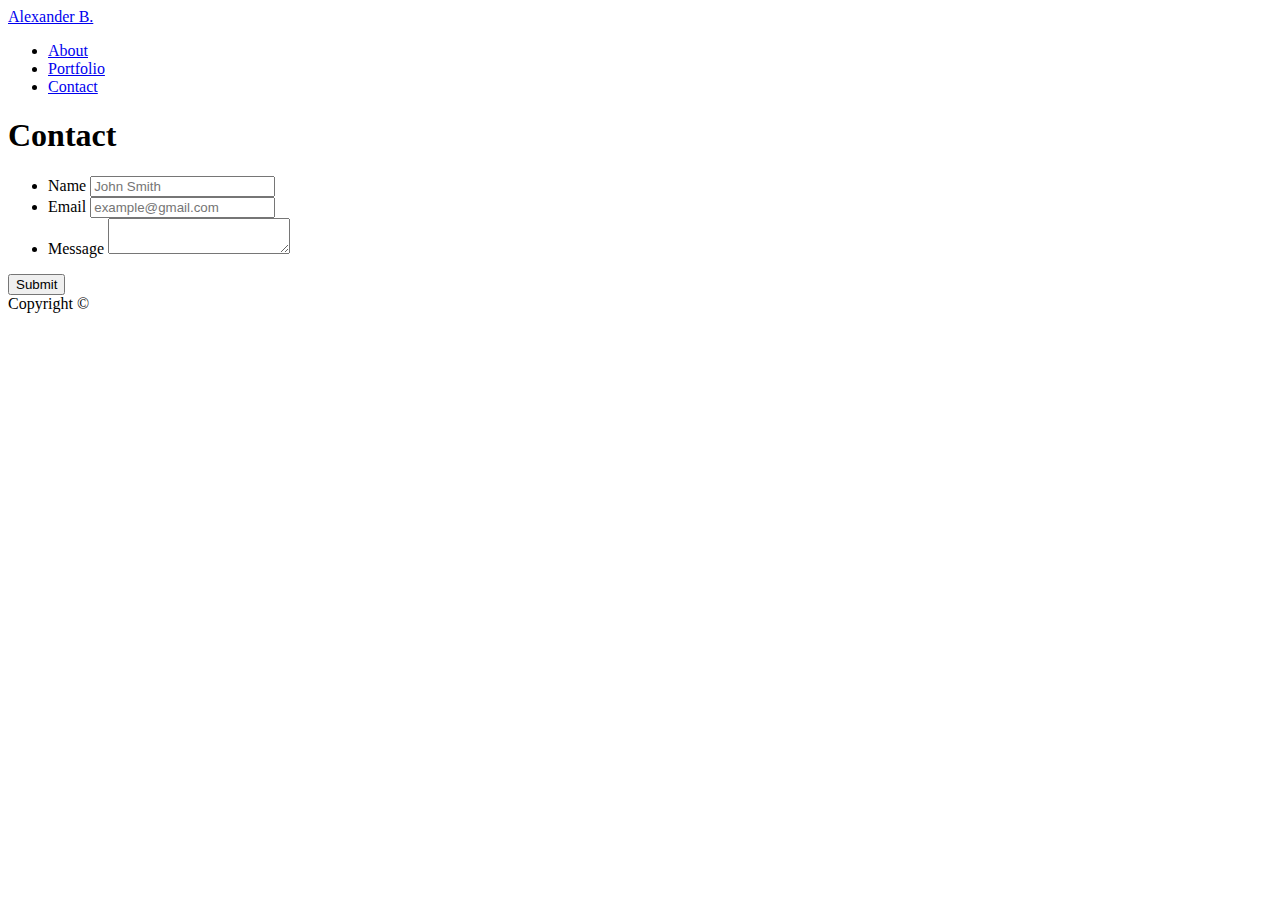
==== contact.html @ 49927aec "Updates." ====
<!doctype html>
<html lang="en-us">

<head>
  <meta charset="UTF-8">
  <title>Contact | Your Name</title>
  <link rel="stylesheet" href="https://stackpath.bootstrapcdn.com/bootstrap/4.1.3/css/bootstrap.min.css" integrity="sha384-MCw98/SFnGE8fJT3GXwEOngsV7Zt27NXFoaoApmYm81iuXoPkFOJwJ8ERdknLPMO" crossorigin="anonymous">
  <link rel="stylesheet" type="text/css" href="assets/css/style.css">
  <meta name="viewport" content="width=device-width, initial-scale=1, shrink-to-fit=no">
</head>

<body>

  <header id="masthead">
    <div class="container">
      <a href="index.html" id="logo">Alexander B.</a>
      <nav>
      <ul class="nav nav-tabs">
        <li class="nav-item">
          <a class="nav-link active" href="index.html">About</a>
        </li>
        <li class="nav-item">
          <a class="nav-link" href="portfolio.html">Portfolio</a>
        </li>
        <li class="nav-item">
          <a class="nav-link" href="contact.html">Contact</a>
        </li>
      </ul>
      </nav>
    </div>
  </header>

  <div id="main-container" class="container">
    <section class="main-section">
      <h1>Contact</h1>

      <form id="contact-form">
        <ul>
          <li>
            <label for="name">Name</label>
            <input type="text" id="name" name="name" placeholder="John Smith" required="required">
          </li>
          <li>
            <label for="email">Email</label>
            <input type="email" id="email" name="email" placeholder="example@gmail.com" required="required">
          </li>
          <li>
            <label for="message">Message</label>
            <textarea id="message" name="message" required="required"></textarea>
          </li>
        </ul>
        <input type="submit">
      </form>

    </section>

  </div>

  <footer>
    <div class="container">
      Copyright &copy; 
    </div>
  </footer>
</body>

</html>
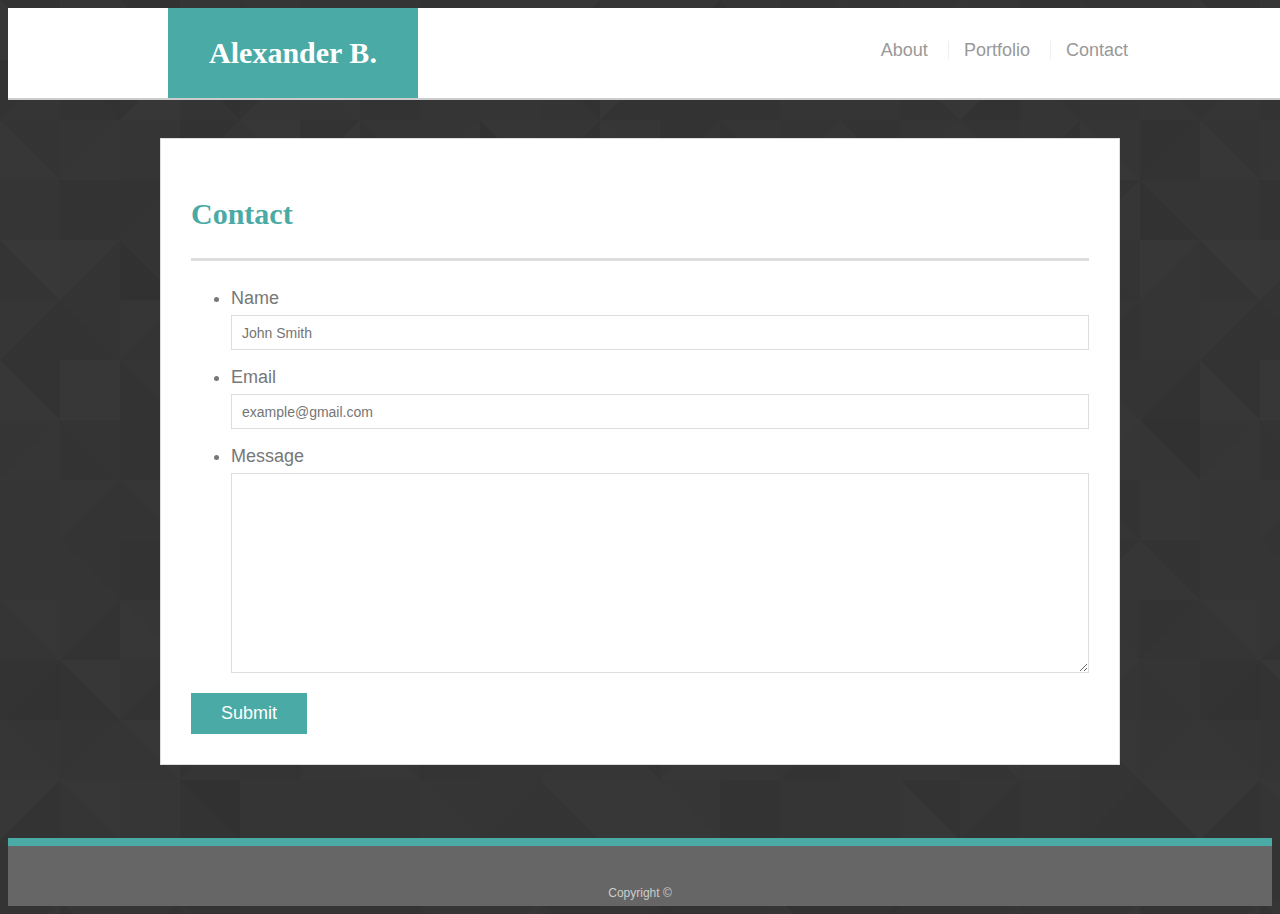
==== commit c5957a66: "Updated." ====
--- a/contact.html
+++ b/contact.html
@@ -4,9 +4,7 @@
 <head>
   <meta charset="UTF-8">
   <title>Contact | Your Name</title>
-  <link rel="stylesheet" href="https://stackpath.bootstrapcdn.com/bootstrap/4.1.3/css/bootstrap.min.css" integrity="sha384-MCw98/SFnGE8fJT3GXwEOngsV7Zt27NXFoaoApmYm81iuXoPkFOJwJ8ERdknLPMO" crossorigin="anonymous">
   <link rel="stylesheet" type="text/css" href="assets/css/style.css">
-  <meta name="viewport" content="width=device-width, initial-scale=1, shrink-to-fit=no">
 </head>
 
 <body>
@@ -15,17 +13,9 @@
     <div class="container">
       <a href="index.html" id="logo">Alexander B.</a>
       <nav>
-      <ul class="nav nav-tabs">
-        <li class="nav-item">
-          <a class="nav-link active" href="index.html">About</a>
-        </li>
-        <li class="nav-item">
-          <a class="nav-link" href="portfolio.html">Portfolio</a>
-        </li>
-        <li class="nav-item">
-          <a class="nav-link" href="contact.html">Contact</a>
-        </li>
-      </ul>
+        <a href="index.html">About</a>
+        <a href="portfolio.html">Portfolio</a>
+        <a href="contact.html">Contact</a>
       </nav>
     </div>
   </header>
@@ -53,7 +43,6 @@
       </form>
 
     </section>
-
   </div>
 
   <footer>
@@ -63,4 +52,4 @@
   </footer>
 </body>
 
-</html>+</html>
--- a/assets/css/style.css
+++ b/assets/css/style.css
@@ -0,0 +1,217 @@
+body {
+    font-family: Arial, "Helvetica Neue", Helvetica, sans-serif;
+    font-size: 18px;
+    line-height: 34px;
+    color: #777777;
+    background: url("../images/footer_lodyas.png");
+  }
+  
+  * {
+    box-sizing: border-box;
+  }
+  
+  /* general */
+  
+  .container {
+    width: 100%;
+    max-width: 960px;
+    margin: 0 auto;
+    clear: both;
+  }
+  
+  h1,
+  h2,
+  h3,
+  p {
+    margin-bottom: 20px;
+  }
+  
+  p:last-child {
+    margin-bottom: 0;
+  }
+  
+  h1,
+  h2,
+  h3 {
+    font-family: Georgia, Times, "Times New Roman", serif;
+    font-weight: 700;
+    color: #4aaaa5;
+  }
+  
+  h1 {
+    padding-bottom: 20px;
+    font-size: 30px;
+    line-height: 49px;
+    border-bottom: 3px solid #dddddd;
+  }
+  
+  h2,
+  h3 {
+    font-size: 22px;
+  }
+  
+  /* header */
+  
+  #masthead {
+    position: fixed;
+    z-index: 99;
+    width: 100%;
+    margin: 0 0 30px;
+    overflow: auto;
+    color: #ffffff;
+    background: #ffffff;
+    border-bottom: 2px solid #cccccc;
+  }
+  
+  #logo {
+    float: left;
+    width: 250px;
+    height: 90px;
+    font-family: Georgia, Times, "Times New Roman", serif;
+    font-size: 30px;
+    font-weight: 700;
+    line-height: 90px;
+    color: #ffffff;
+    text-align: center;
+    text-decoration: none;
+    background: #4aaaa5;
+  }
+  
+  nav {
+    float: right;
+    margin-top: 25px;
+  }
+  
+  nav a {
+    display: inline-block;
+    padding-left: 15px;
+    margin-left: 15px;
+    line-height: 18px;
+    color: #999;
+    text-decoration: none;
+    border-left: 1px solid #efefef;
+  }
+  
+  nav a:first-child {
+    border-left: 0 none;
+  }
+  
+  /* footer */
+  
+  footer {
+    padding: 30px 0;
+    clear: both;
+    font-size: 12px;
+    color: #ffffff;
+    color: #cccccc;
+    text-align: center;
+    background: #666666;
+    border-top: 8px solid #4aaaa5;
+    height: 50px;
+  }
+  
+  h3, h2 {
+    padding-bottom: 20px;
+    margin-bottom: 15px;
+    line-height: 22px;
+    border-bottom: 2px solid #eeeeee;
+  }
+  
+  /* main */
+  
+  #main-container {
+    padding-top: 130px;
+    min-height: calc(100vh - 70px);
+  }
+  
+  .main-section {
+    float: left;
+    width: 100%;
+    max-width: 960px;
+    padding: 30px;
+    margin: 0 0 40px;
+    background: #ffffff;
+    border: 1px solid #dddddd;
+  }
+  
+  /* portfolio page */
+  
+  .work {
+    position: relative;
+    float: left;
+    width: 274px;
+    margin: 20px 0 25px;
+    overflow: auto;
+  }
+  
+  .work:nth-child(even) {
+    margin-right: 40px;
+  }
+  
+  .work img {
+    width: 100%;
+    border: 0 none;
+    opacity: 0.8;
+  }
+  
+  .work h3 {
+    position: absolute;
+    bottom: 20px;
+    width: 100%;
+    padding: 15px;
+    margin-bottom: 0;
+    font-weight: 300;
+    line-height: 30px;
+    color: #ffffff;
+    text-align: center;
+    background: #4aaaa5;
+    border-bottom: 0;
+  }
+  
+  .auth-image {
+    float: left;
+    width: 200px;
+    height: auto;
+    margin-top: 10px;
+    margin-right: 25px;
+  }
+  
+  /* contact page */
+  
+  #contact-form ul {
+    margin-bottom: 20px;
+  }
+  
+  #contact-form li {
+    margin-bottom: 10px;
+  }
+  
+  label,
+  input[type=text],
+  input[type=email],
+  textarea {
+    display: block;
+    width: 100%;
+  }
+  
+  input[type=text],
+  input[type=email],
+  textarea {
+    height: 35px;
+    padding: 0 10px;
+    font-size: 14px;
+    border: 1px solid #dddddd;
+  }
+  
+  textarea {
+    height: 200px;
+  }
+  
+  input[type=submit] {
+    padding: 10px 30px;
+    font-size: 18px;
+    color: #ffffff;
+    cursor: pointer;
+    background: #4aaaa5;
+    border: 0 none;
+  }